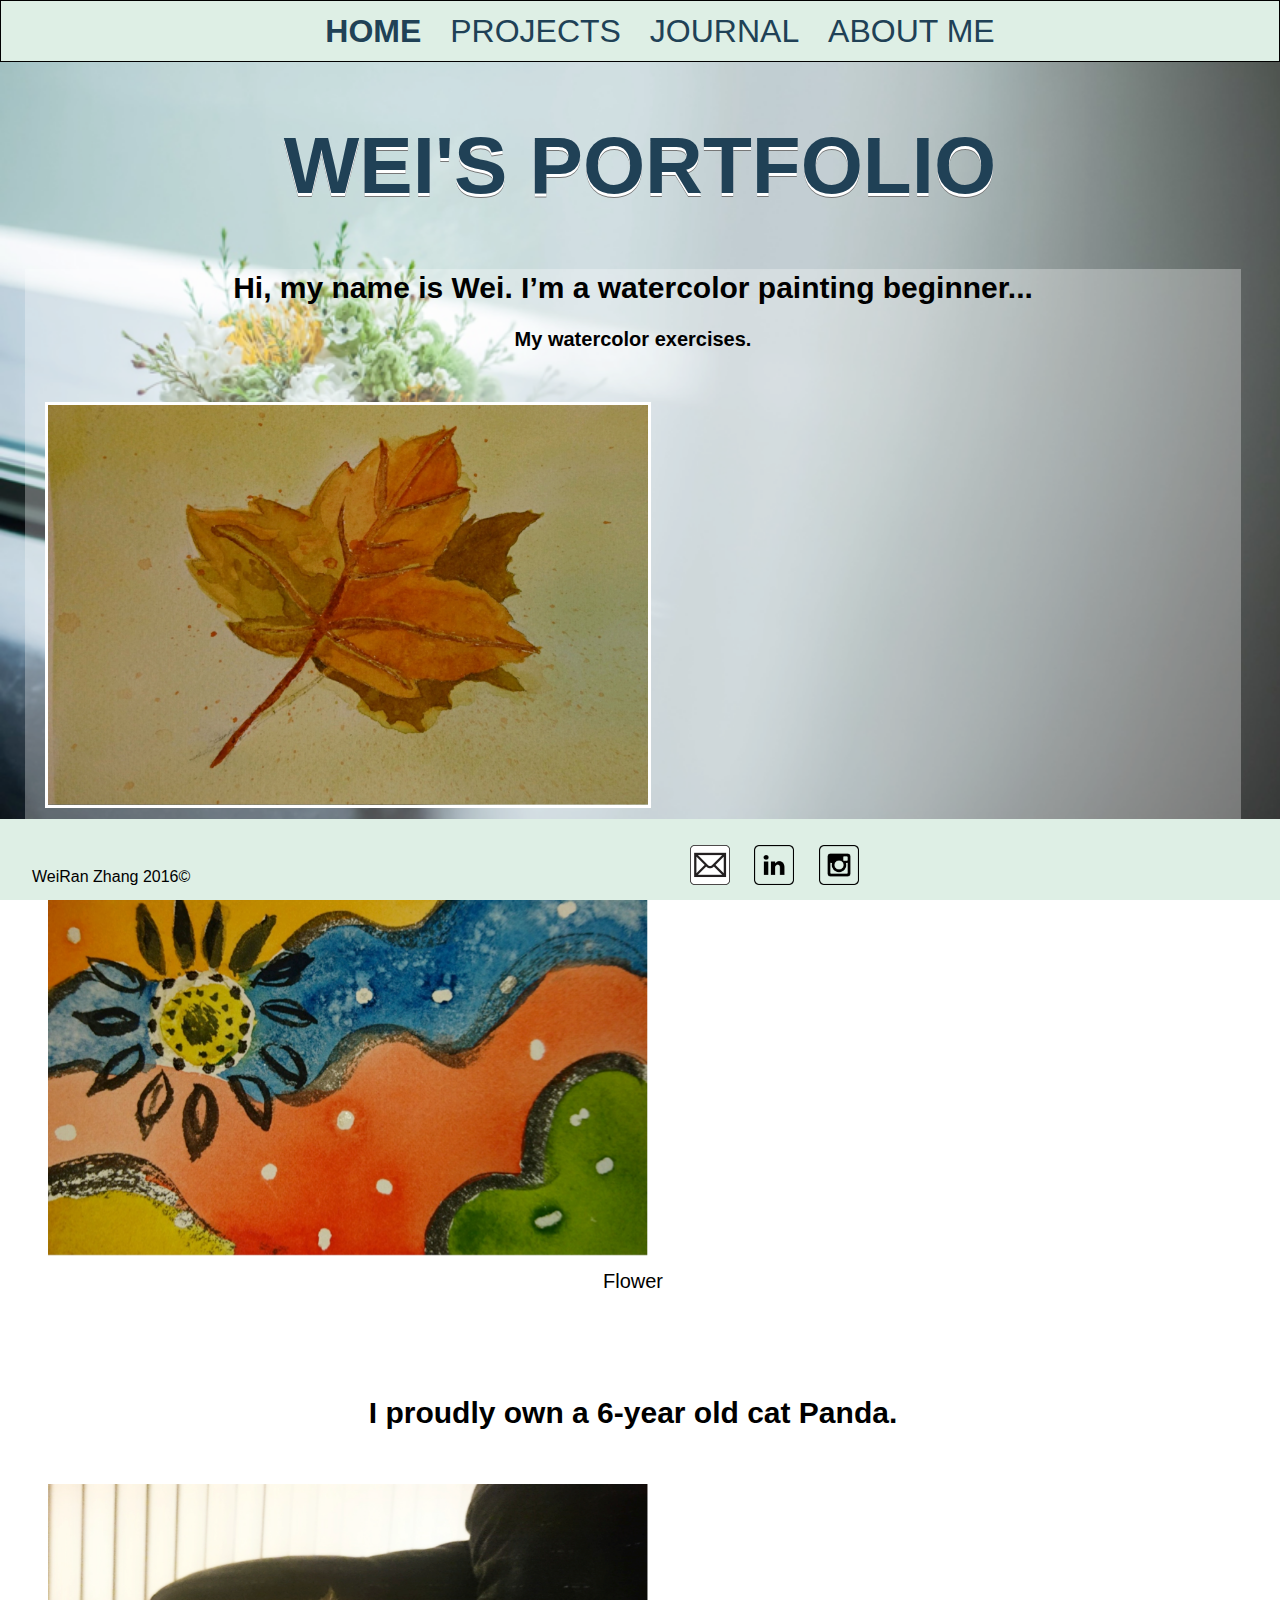
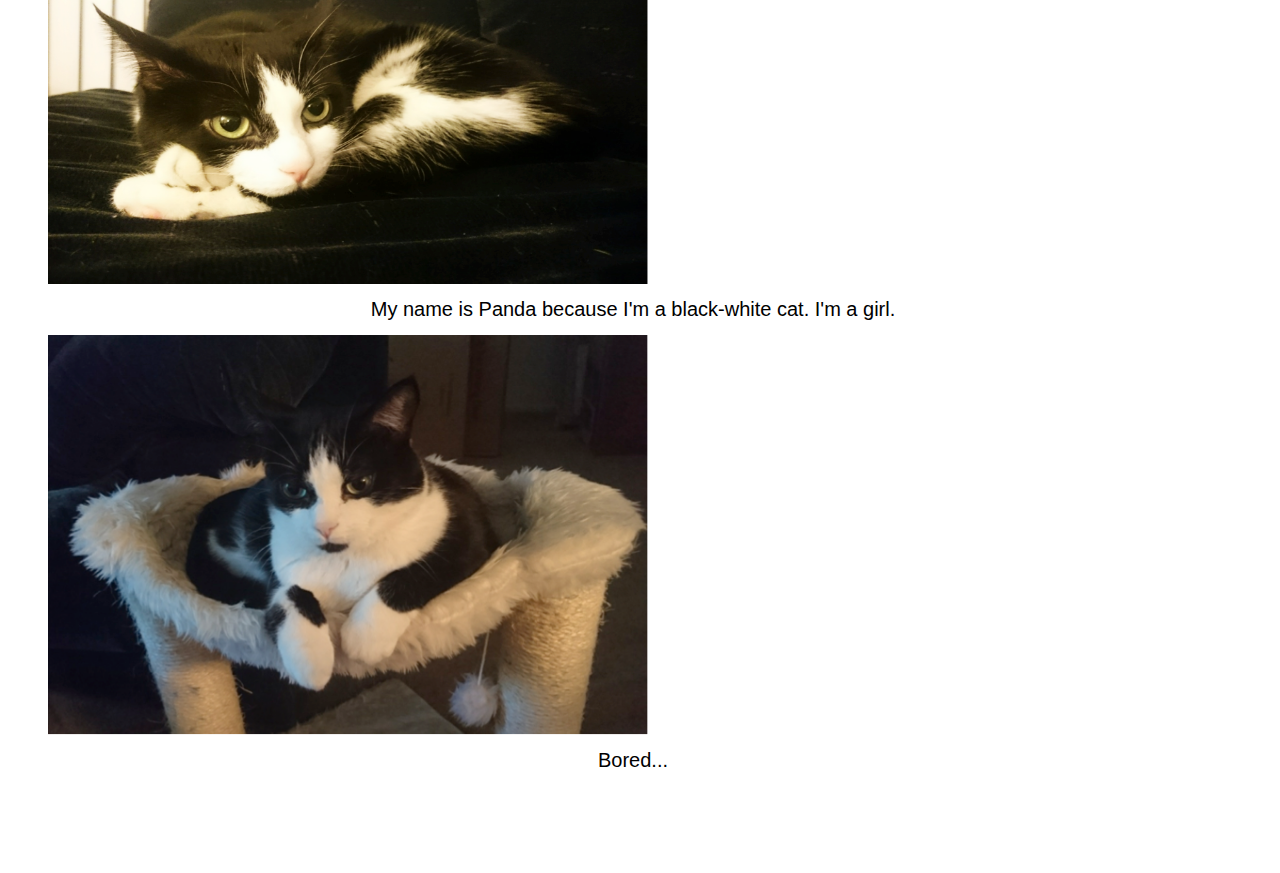
==== index.html @ 8341ad00 "Add files via upload" ====
<!DOCTYPE html>
<html lang="en">

<head>
	<meta charset="utf-8">
	<meta http-equiv="X-UA-Compatible" content="IE=edge">
	<meta name="viewport" content="width=device-width, initial-scale=1">
	<title>Wei's Portfolio </title>
	<link rel="stylesheet" type="text/css" href="css/style.css">
	<script type="text/javascript" language="javascript" src="js/script.js"></script>
</head>

<body id="mainbody">


<nav>
	<ul>	
		<li><a id="x.html" href="index.html">HOME</a></li>
		<li><a id="s.html" href="projects.html">PROJECTS</a></li>
		<li><a id="l.html" href="journal.html">JOURNAL</a></li>
		<li><a id="e.html" href="aboutme.html">ABOUT ME</a></li>
	</ul>
	</nav>


<header>
	<h1><strong>WEI'S PORTFOLIO</strong></h1>
</header>


<div class="content">
<p>
<h3>Hi, my name is Wei. I’m a watercolor painting beginner...</h3>
</p>
<p><h4>My watercolor exercises.<br/></h4>
</p>
	<div class="gallery">
	
      <figure class="gallery-item">
        <img class="imgdisplay" id="maple" alt="maple leave" src="images/maple.png">
        <figcaption>Maple Leave</figcaption>
      </figure>
       <figure class="gallery-item">
        <img class="imgdisplay" id="flower" alt="flower" src="images/flower.png">
        <figcaption>Flower</figcaption>
      </figure>
     </div> 
</div>

<div class="content">
<p>
<h3>I proudly own a 6-year old cat Panda.</h3>
</p>

	<div class="gallery">
      <figure class="gallery-item">
        <img class="imgdisplay" id="cat1" src="images/panda.png">
         <figcaption>My name is Panda because I'm a black-white cat. I'm a girl.</figcaption>
      </figure>
       <figure class="gallery-item">
        <img class="imgdisplay" id="cat2" src="images/panda2.png">
         <figcaption>Bored...</figcaption>
      </figure>
     </div> 
</div>

<div>
<footer>
	<div class="container">
		<div class="copyright">
			WeiRan Zhang 2016&copy;
		</div>
		<div class="soical">
			<a href="mailto:weiranzhangthu@gmail.com"><img class = "logo" id="emaillogo" src="images/email.png"></a>
			<a href="https://www.linkedin.com/in/weiran-zhang"><img class = "logo" id="linkedinlogo" src="images/linked_in_social_media_online.png"></a>
			<a href="https://www.instagram.com/weiranzh/"><img class="logo" id="instragramlogo" src="images/instagram_social_media_online.png"></a>
		</div>
	</div>
</footer>
</div>

</body>
---- css/style.css ----
html, body{	
	font-family: 'Raleway','Helvetica Neue','Open Sans', sans-serif;
	line-height: 1.25;
	min-height: 100%;
	font-size: 100%
	
}

body{
	margin:0;
	font-size: 20px;
	margin: 1em;
}

article,aside,footer,header,nav,section{
	display:block;
	min-width: 400px;
}

div{
	height: 100%;
	width: 100%;
}

h1{
	font-weight: normal;
	text-transform: uppercase;
	text-shadow: 0 3px white, 0 4px #777;
}

h3{
	font-size: 30px;
	margin:0.67em 0;
	text-align: center;
}
h4{
	font-size: 20px;
	margin:0.67em 0;
	text-align: center;
}

img{
	margin:10px;
	width:500px;
}
figure{
	text-align: center;
}


header{
	font-size: 40px;
	color:  #204156;
	text-align: center;

}
nav{
	background-color: #deefe5;
	font-size: 32px;
	text-align: center;
	border: 1px solid;

	}
nav li{
	margin:0;
	padding:0 10px;
	display:inline;
}
nav ul{
	display:inline;
}
nav a{
	height:60px;
	line-height: 60px;
	color:#204156;
	text-decoration: none;
}


footer{
	position:fixed;
	width:100%;
	bottom:0;
	left:0;
	font-size: 16px;
	background-color: #deefe5; 
	padding-left: 2em;
	padding-right: 2em;
	padding-top: 1em;
}




#mainbody{
	background-image: url(../images/background.png);
	background-size:cover;
	background-repeat:no-repeat;
	background-attachment: fixed;
	margin:0;

}
#aboutbody{
	background-image: url(../images/light.png);
	background-size:cover;
	background-repeat:no-repeat;
	background-attachment: fixed;
	margin:0;

}
#journalbody{
	background-image: url(../images/rings.png);
	background-size:cover;
	background-repeat:no-repeat;
	background-attachment: fixed;
	margin:0;
}
#projectsbody{
	background-image: url(../images/vast.png);
	background-size:cover;
	background-repeat:no-repeat;
	background-attachment: fixed;
	margin:0;
}

.content{
	width: 95%;
	background: rgba(255,255,255,0.3);
	margin-bottom: 90px;
	margin-right: 25px;
	margin-left:25px;
	padding-left: 10px
	padding-right: 20px;
}

.gallery{
	display:inline-flex;
	margin-top: 20px;
	color:black;
}
.gallery-item{
	margin:10px;	
}
.imgdisplay{
	border:3px solid #FFF;
	height: 400px;
	width:600px;
}
.projectpage{
	display:table;
}
.projectshow{
	display:table-cell;
	width:50%;
}

.projects{
	width:300px;
}


.container{
	columns: 2;

}
.social{
	display:inline-block;
	width:50%;
}
.copyright{
	padding-top: 2em;
	display:inline-block;
	width:50%;
}

.logo{
	width:40px;
}

@media screen and (max-width: 1300px){
article,aside,footer,header,nav,section{
	display:block;
	min-width: 900px;
}
.gallery{
	display:inline-block;
}
.content{
	display:block;
}

.imgdisplay{
	display: block;
}

}



@media screen and (max-width: 650px){
	article,aside,footer,header,nav,section{
	display:block;
	min-width: 500px;
}
nav a{
	height:40px;
	line-height: 40px;
}
header{
	font-size: 30px;
}
.gallery{
	display:inline-block;
}
.content{
	display:block;
	min-width: 450px;
}

.imgdisplay{
	display: block;
	height:300px;
	width: 450px;
}
.projectpage{
	display:block;
}
.projectshow{
	display:block;
}
}
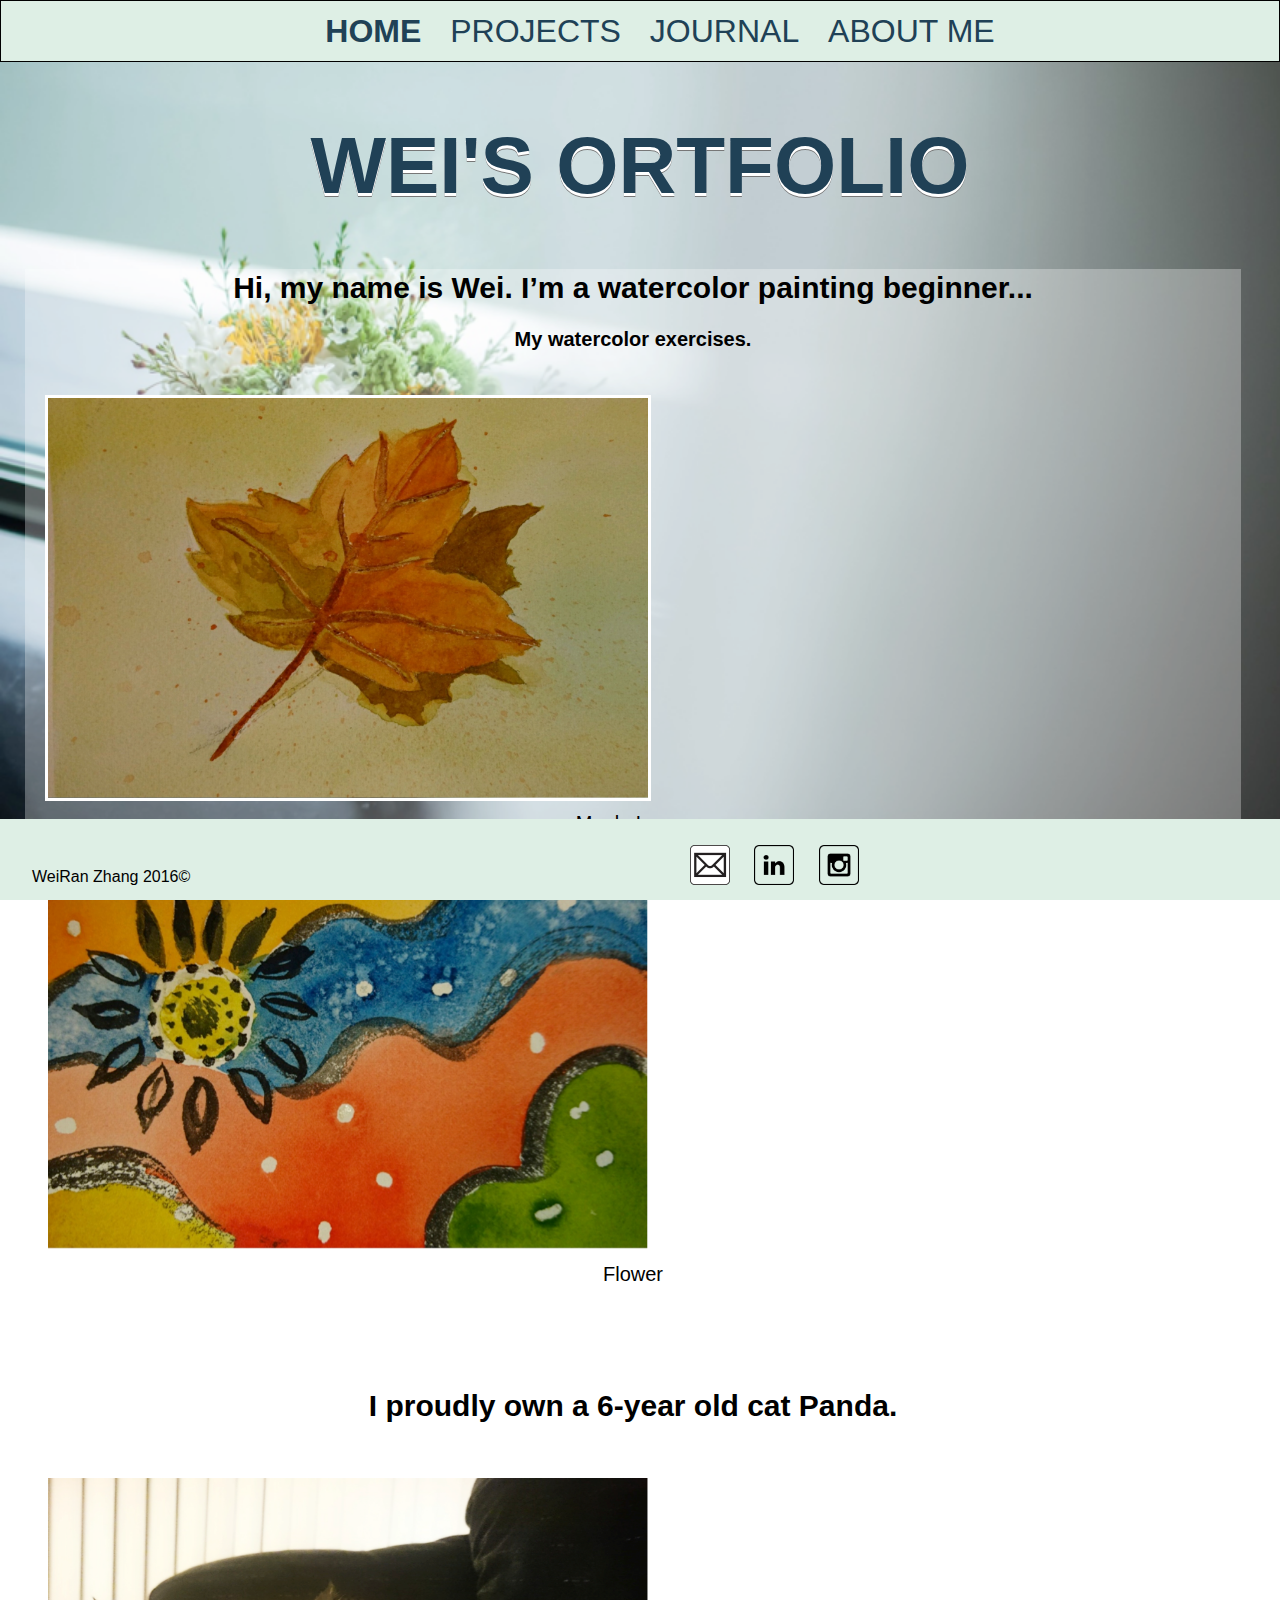
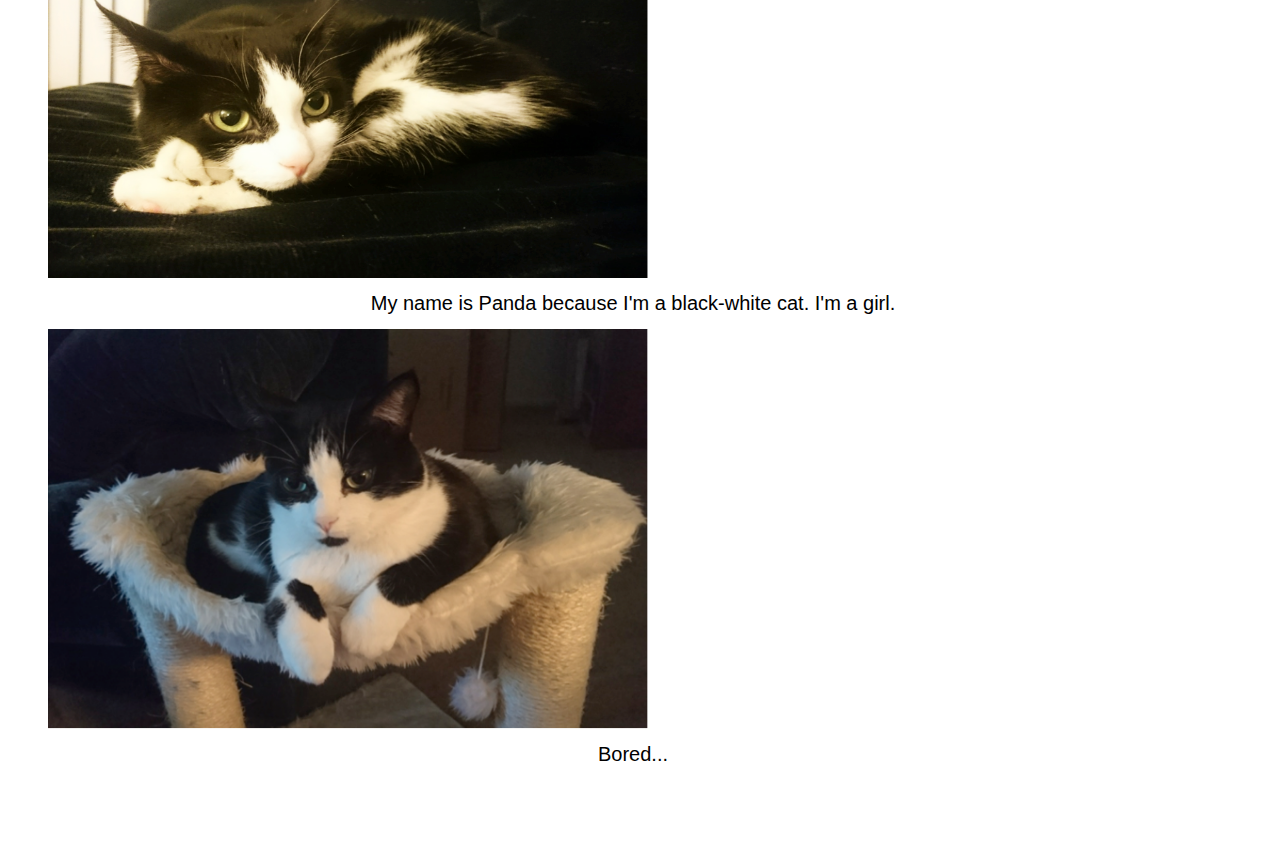
==== commit 7e3661dc: "Update index.html" ====
--- a/index.html
+++ b/index.html
@@ -24,16 +24,15 @@
 
 
 <header>
-	<h1><strong>WEI'S PORTFOLIO</strong></h1>
+	<h1><strong>WEI'S 
+		ORTFOLIO</strong></h1>
 </header>
 
 
 <div class="content">
-<p>
 <h3>Hi, my name is Wei. I’m a watercolor painting beginner...</h3>
-</p>
-<p><h4>My watercolor exercises.<br/></h4>
-</p>
+<h4>My watercolor exercises.<br/></h4>
+
 	<div class="gallery">
 	
       <figure class="gallery-item">
@@ -48,17 +47,16 @@
 </div>
 
 <div class="content">
-<p>
 <h3>I proudly own a 6-year old cat Panda.</h3>
-</p>
+
 
 	<div class="gallery">
       <figure class="gallery-item">
-        <img class="imgdisplay" id="cat1" src="images/panda.png">
+        <img class="imgdisplay" id="cat1" alt="cat" src="images/panda.png">
          <figcaption>My name is Panda because I'm a black-white cat. I'm a girl.</figcaption>
       </figure>
        <figure class="gallery-item">
-        <img class="imgdisplay" id="cat2" src="images/panda2.png">
+        <img class="imgdisplay" id="cat2" alt="Cat" src="images/panda2.png">
          <figcaption>Bored...</figcaption>
       </figure>
      </div> 
@@ -66,17 +64,17 @@
 
 <div>
 <footer>
-	<div class="container">
+	<div class="footer">
 		<div class="copyright">
 			WeiRan Zhang 2016&copy;
 		</div>
 		<div class="soical">
-			<a href="mailto:weiranzhangthu@gmail.com"><img class = "logo" id="emaillogo" src="images/email.png"></a>
-			<a href="https://www.linkedin.com/in/weiran-zhang"><img class = "logo" id="linkedinlogo" src="images/linked_in_social_media_online.png"></a>
-			<a href="https://www.instagram.com/weiranzh/"><img class="logo" id="instragramlogo" src="images/instagram_social_media_online.png"></a>
+			<a href="mailto:weiranzhangthu@gmail.com"><img class = "logo" id="emaillogo" alt="Email Me" src="images/email.png"></a>
+			<a href="https://www.linkedin.com/in/weiran-zhang"><img class = "logo" id="linkedinlogo" alt="LinkedIn" src="images/linked_in_social_media_online.png"></a>
+			<a href="https://www.instagram.com/weiranzh/"><img class="logo" id="instragramlogo" alt="Instra" src="images/instagram_social_media_online.png"></a>
 		</div>
 	</div>
 </footer>
 </div>
 
-</body>+</body>
--- a/css/style.css
+++ b/css/style.css
@@ -146,10 +146,10 @@
 	height: 400px;
 	width:600px;
 }
-.projectpage{
+.projectpage, .skillpage{
 	display:table;
 }
-.projectshow{
+.projectshow, .skillshow{
 	display:table-cell;
 	width:50%;
 }
@@ -159,7 +159,7 @@
 }
 
 
-.container{
+.footer{
 	columns: 2;
 
 }
@@ -197,10 +197,10 @@
 
 
 
-@media screen and (max-width: 650px){
+@media screen and (max-width: 450px){
 	article,aside,footer,header,nav,section{
 	display:block;
-	min-width: 500px;
+	min-width: 400px;
 }
 nav a{
 	height:40px;
@@ -209,25 +209,38 @@
 header{
 	font-size: 30px;
 }
+footer{
+	position:relative;
+	padding-left: 1em;
+	padding-right: 0em;
+	padding-top: 0em;
+
+}
+
+.copyright{
+	padding-top: 0em;
+}
+
 .gallery{
 	display:inline-block;
 }
 .content{
 	display:block;
-	min-width: 450px;
+	min-width: 360px;
+	margin-bottom:25px; 
 }
 
 .imgdisplay{
 	display: block;
-	height:300px;
-	width: 450px;
-}
-.projectpage{
-	display:block;
-}
-.projectshow{
-	display:block;
-}
-}
-
-
+	height:220px;
+	width: 330px;
+}
+.projectpage, .skillpage{
+	display:block;
+}
+.projectshow, .skillshow{
+	display:block;
+}
+}
+
+
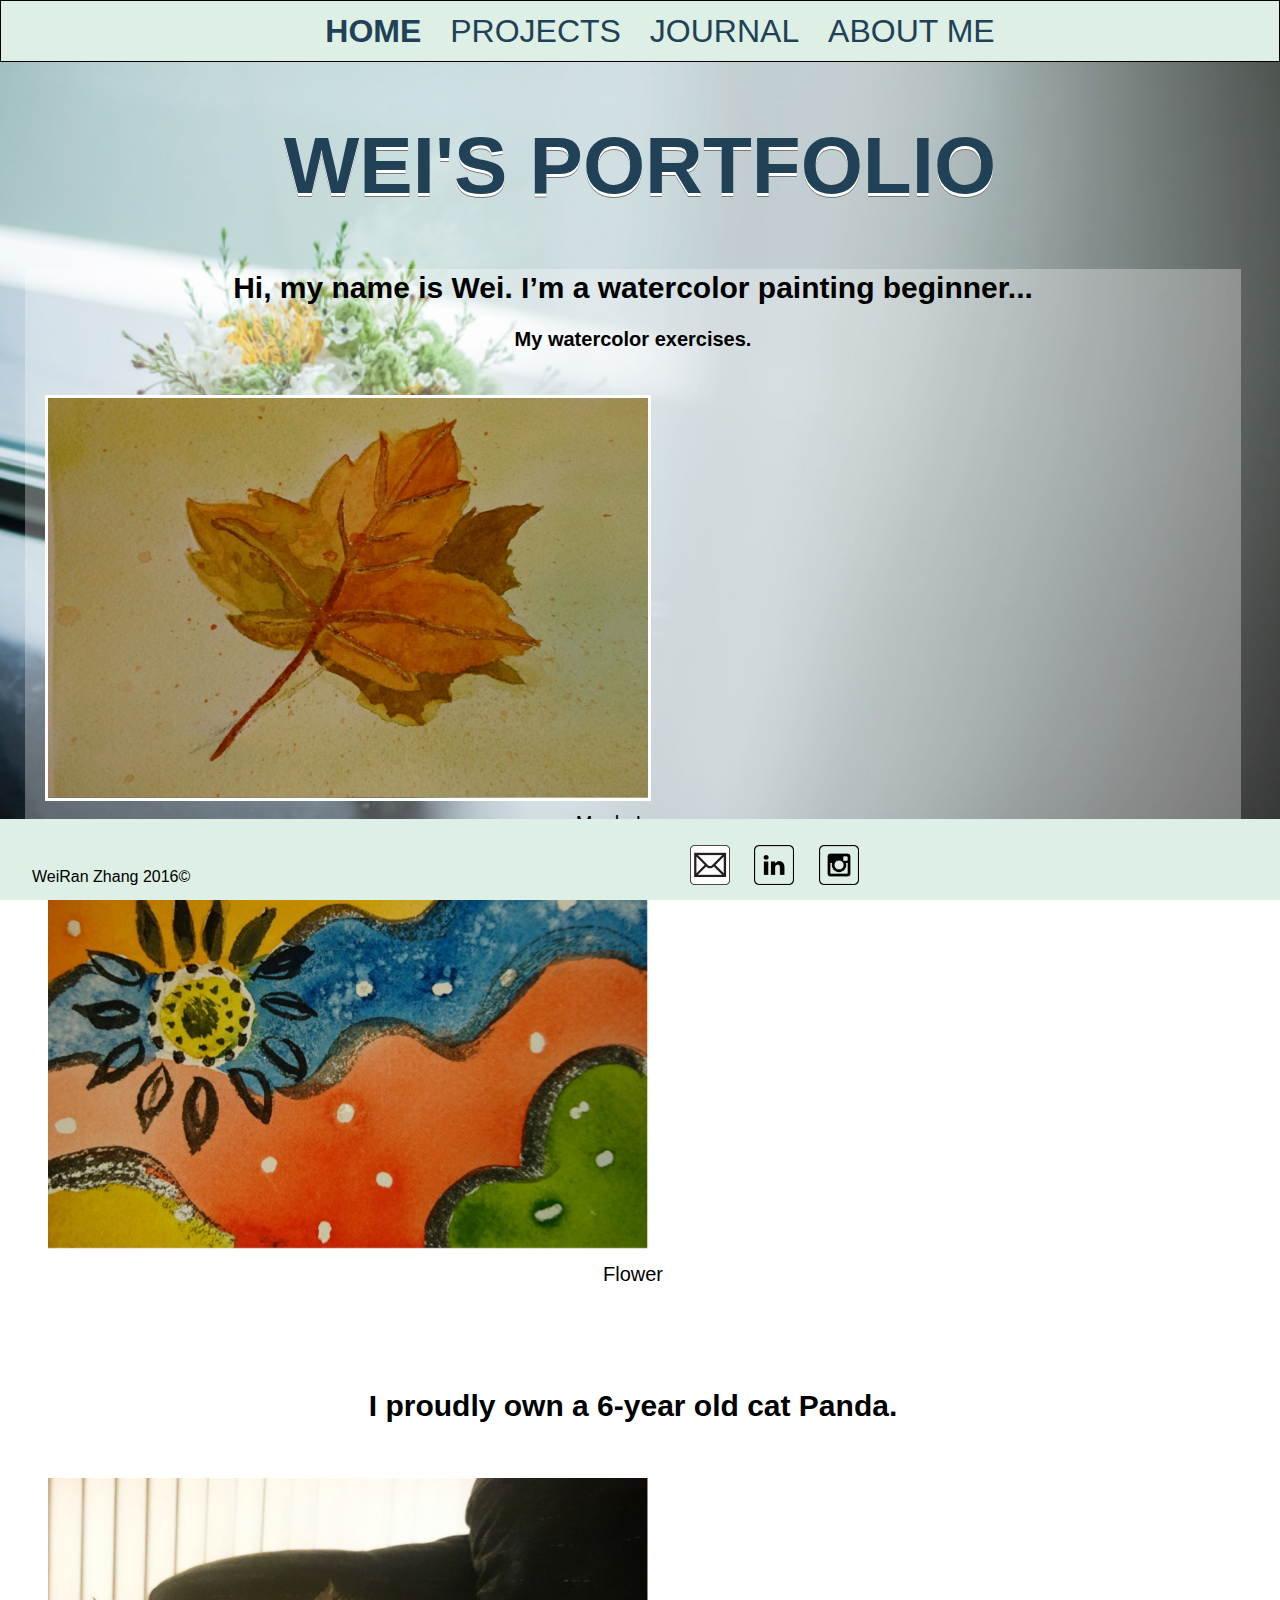
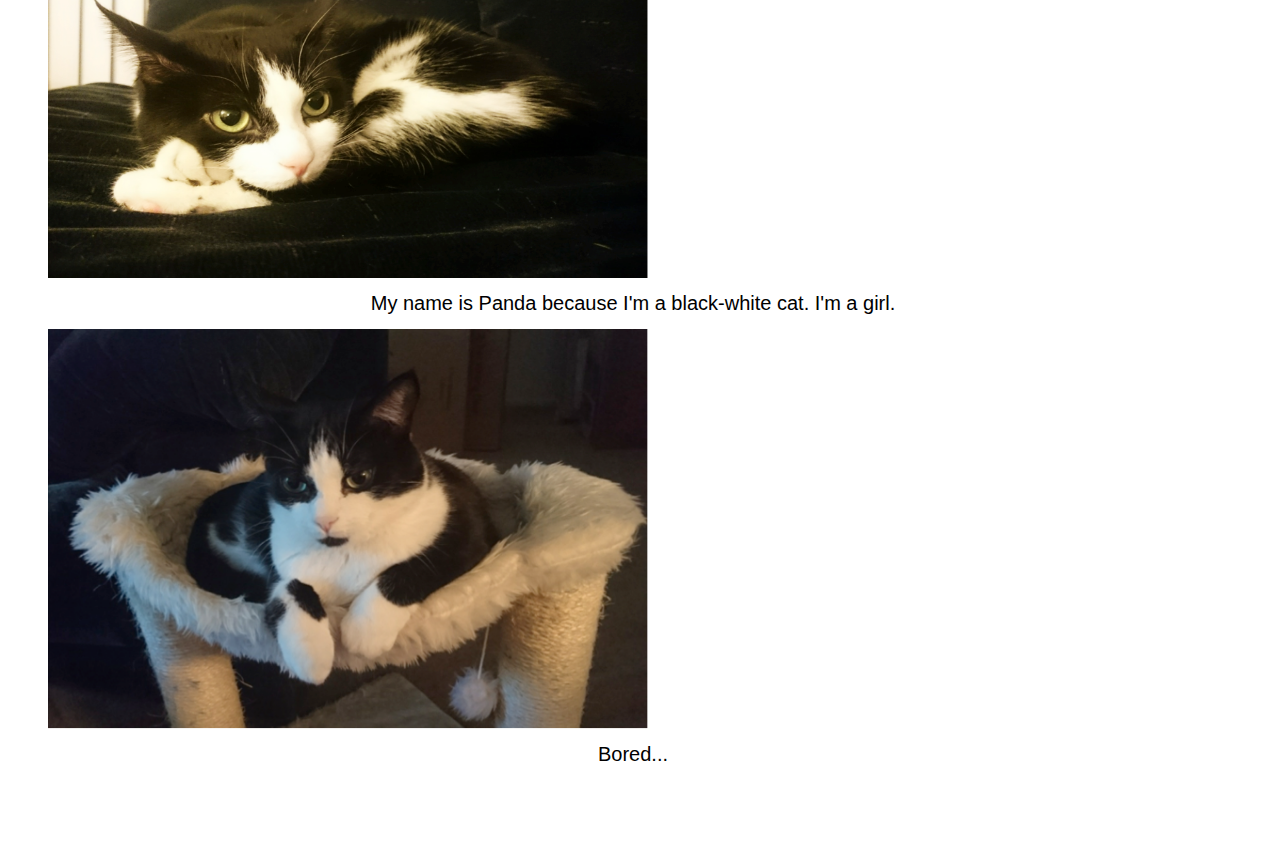
==== commit 5db735a5: "Update index.html" ====
--- a/index.html
+++ b/index.html
@@ -24,15 +24,13 @@
 
 
 <header>
-	<h1><strong>WEI'S 
-		ORTFOLIO</strong></h1>
+	<h1><strong>WEI'S PORTFOLIO</strong></h1>
 </header>
 
 
 <div class="content">
 <h3>Hi, my name is Wei. I’m a watercolor painting beginner...</h3>
 <h4>My watercolor exercises.<br/></h4>
-
 	<div class="gallery">
 	
       <figure class="gallery-item">
@@ -48,7 +46,6 @@
 
 <div class="content">
 <h3>I proudly own a 6-year old cat Panda.</h3>
-
 
 	<div class="gallery">
       <figure class="gallery-item">
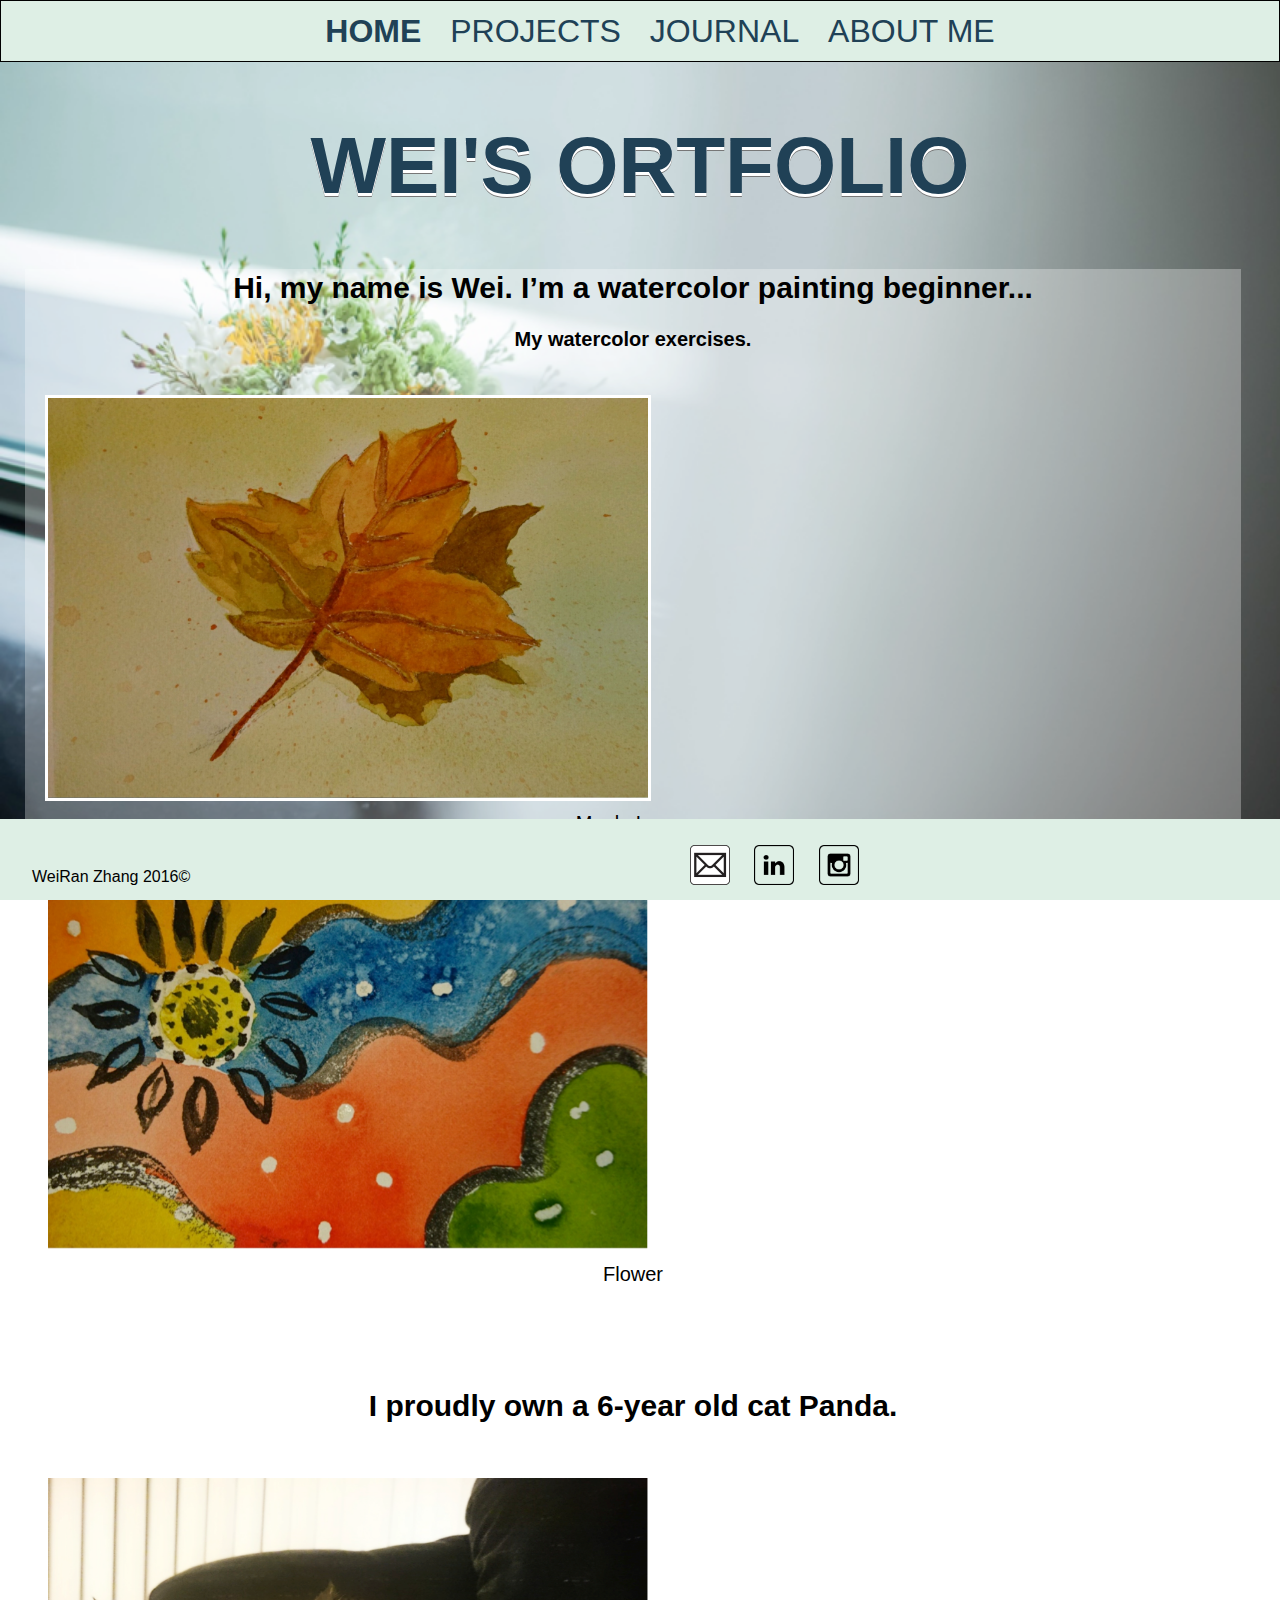
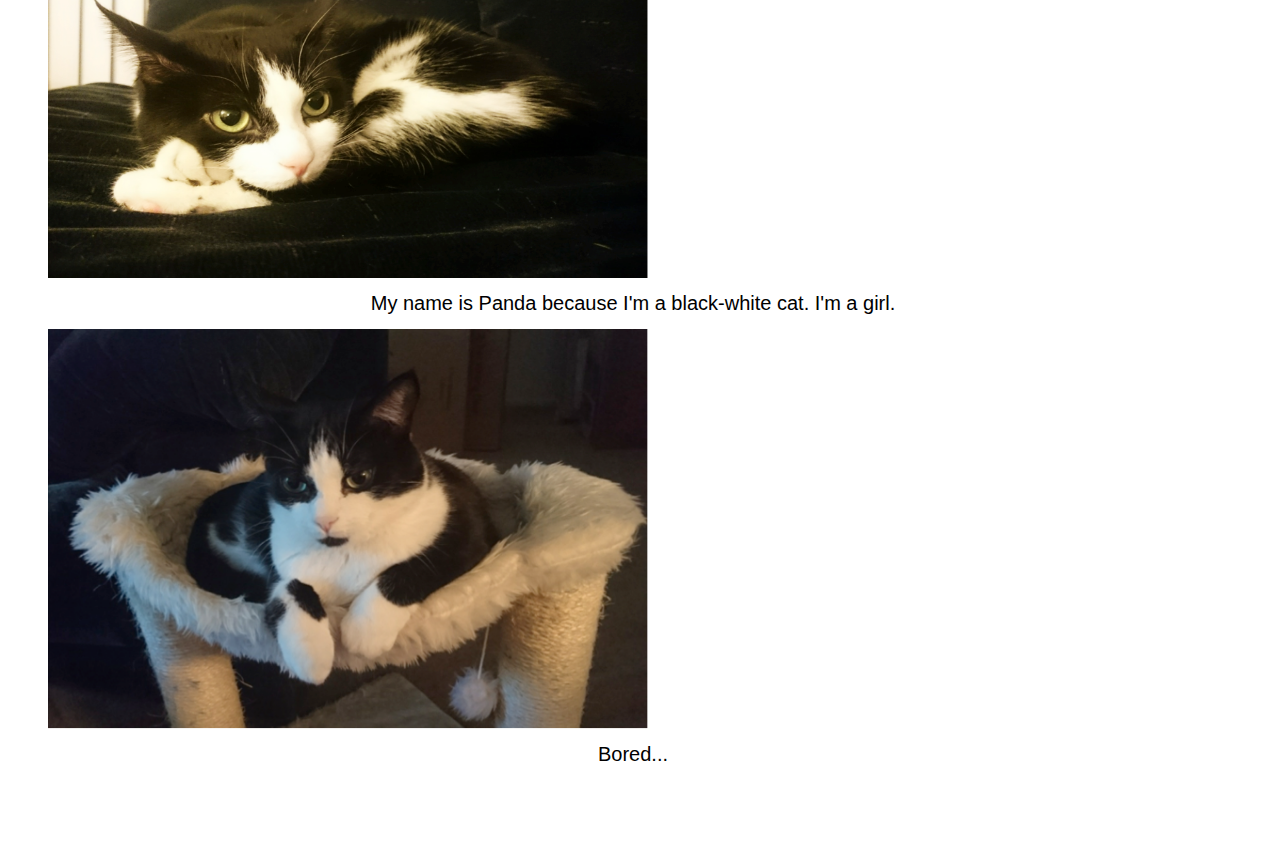
==== commit d81b34c4: "Add files via upload" ====
--- a/index.html
+++ b/index.html
@@ -24,13 +24,15 @@
 
 
 <header>
-	<h1><strong>WEI'S PORTFOLIO</strong></h1>
+	<h1><strong>WEI'S 
+		ORTFOLIO</strong></h1>
 </header>
 
 
 <div class="content">
 <h3>Hi, my name is Wei. I’m a watercolor painting beginner...</h3>
 <h4>My watercolor exercises.<br/></h4>
+
 	<div class="gallery">
 	
       <figure class="gallery-item">
@@ -46,6 +48,7 @@
 
 <div class="content">
 <h3>I proudly own a 6-year old cat Panda.</h3>
+
 
 	<div class="gallery">
       <figure class="gallery-item">
--- a/css/style.css
+++ b/css/style.css
@@ -37,6 +37,12 @@
 	font-size: 20px;
 	margin:0.67em 0;
 	text-align: center;
+}
+p{
+	padding-left: 25px;
+}
+progress{
+	margin-left:25px;
 }
 
 img{
